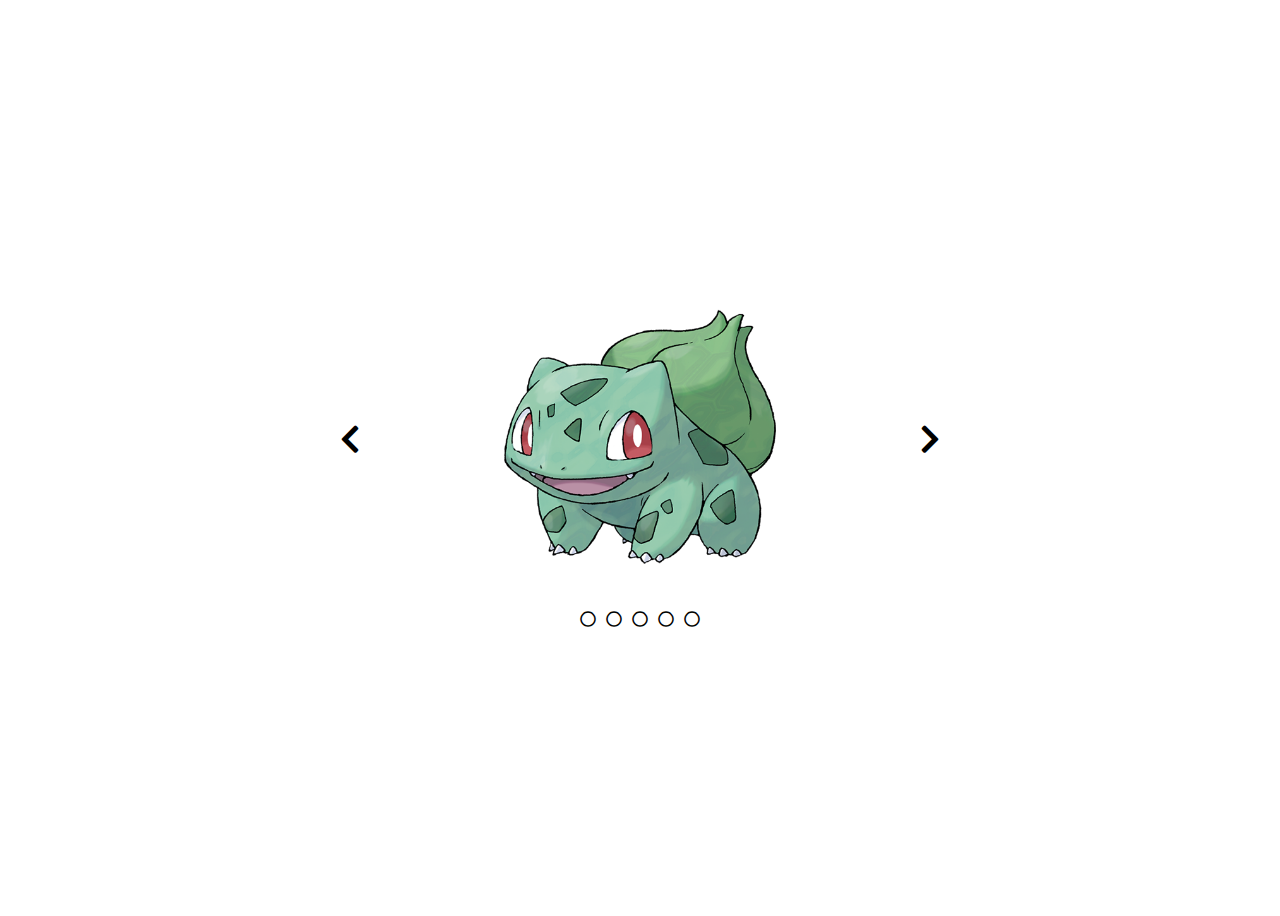
==== javascript-carousel-v2/index.html @ 67ab44c0 "Javascript Carousel V2" ====
<!DOCTYPE html>
<html lang="en">
  <head>
    <meta charset="UTF-8" />
    <meta name="viewport" content="width=device-width, initial-scale=1.0" />
    <title>JavaScript Carousel</title>
    <link
      href="https://cdn.jsdelivr.net/npm/bootstrap@5.0.2/dist/css/bootstrap.min.css"
      rel="stylesheet"
      integrity="sha384-EVSTQN3/azprG1Anm3QDgpJLIm9Nao0Yz1ztcQTwFspd3yD65VohhpuuCOmLASjC"
      crossorigin="anonymous" />
    <link
      rel="stylesheet"
      href="https://cdnjs.cloudflare.com/ajax/libs/font-awesome/5.15.3/css/all.min.css" />
    <link rel="stylesheet" href="styles.css" />
  </head>
  <body>
    <div class="container">
      <div class="carousel">
        <div class="img-carousel">
          <div class="left-ctrl">
            <i class="fas fa-chevron-left ctrl"></i>
          </div>
          <div class="img-gallery">
            <img src="images/001.png" alt="" />
          </div>
          <div class="right-crl">
            <i class="fas fa-chevron-right ctrl"></i>
          </div>
        </div>
        <div class="img-selector">
          <div class="progress-dot">
            <i class="far fa-circle" data-id="1"></i>
          </div>
          <div class="progress-dot">
            <i class="far fa-circle" data-id="2"></i>
          </div>
          <div class="progress-dot">
            <i class="far fa-circle" data-id="3"></i>
          </div>
          <div class="progress-dot">
            <i class="far fa-circle" data-id="4"></i>
          </div>
          <div class="progress-dot">
            <i class="far fa-circle" data-id="5"></i>
          </div>
        </div>
      </div>
    </div>
    <script src="main.js"></script>
  </body>
</html>
---- javascript-carousel-v2/styles.css ----
.container {
  display: flex;
  justify-content: center;
  align-items: center;
  height: 100vh;
}

.img-carousel {
  display: flex;
  justify-content: space-between;
  align-items: center;
  width: 600px;
}

.img-gallery img {
  width: 300px;
}

.fas {
  font-size: 2rem;
}

.img-selector {
  display: flex;
  justify-content: center;
  gap: 10px;
  margin-top: 20px;
}
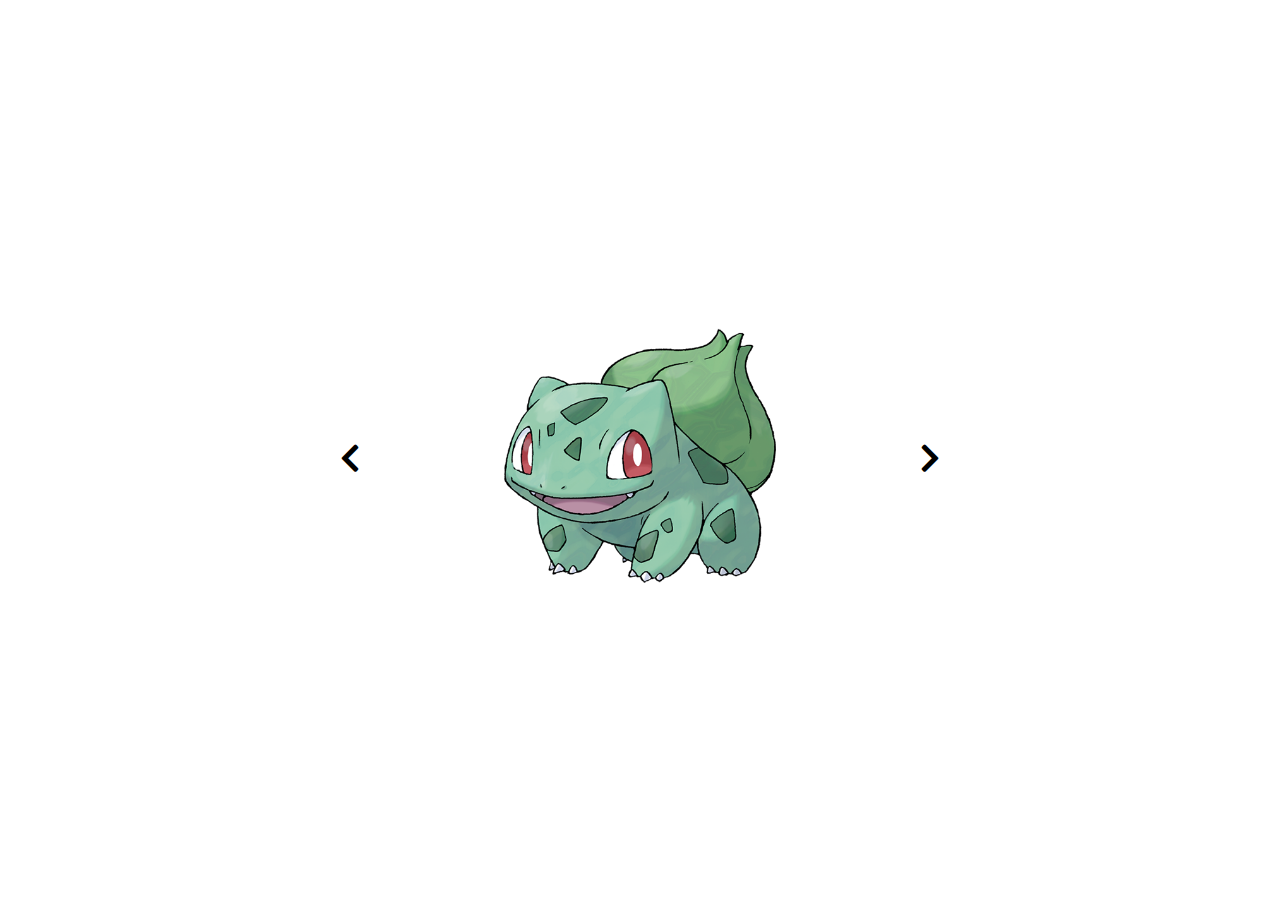
==== commit c54446f3: "Added nav buttons and image cycling" ====
--- a/javascript-carousel-v2/index.html
+++ b/javascript-carousel-v2/index.html
@@ -18,32 +18,12 @@
     <div class="container">
       <div class="carousel">
         <div class="img-carousel">
-          <div class="left-ctrl">
-            <i class="fas fa-chevron-left ctrl"></i>
-          </div>
+          <i class="fas fa-chevron-left ctrl"></i>
           <div class="img-gallery">
             <img src="images/001.png" alt="" />
+            <div class="indicators"></div>
           </div>
-          <div class="right-crl">
-            <i class="fas fa-chevron-right ctrl"></i>
-          </div>
-        </div>
-        <div class="img-selector">
-          <div class="progress-dot">
-            <i class="far fa-circle" data-id="1"></i>
-          </div>
-          <div class="progress-dot">
-            <i class="far fa-circle" data-id="2"></i>
-          </div>
-          <div class="progress-dot">
-            <i class="far fa-circle" data-id="3"></i>
-          </div>
-          <div class="progress-dot">
-            <i class="far fa-circle" data-id="4"></i>
-          </div>
-          <div class="progress-dot">
-            <i class="far fa-circle" data-id="5"></i>
-          </div>
+          <i class="fas fa-chevron-right ctrl"></i>
         </div>
       </div>
     </div>
